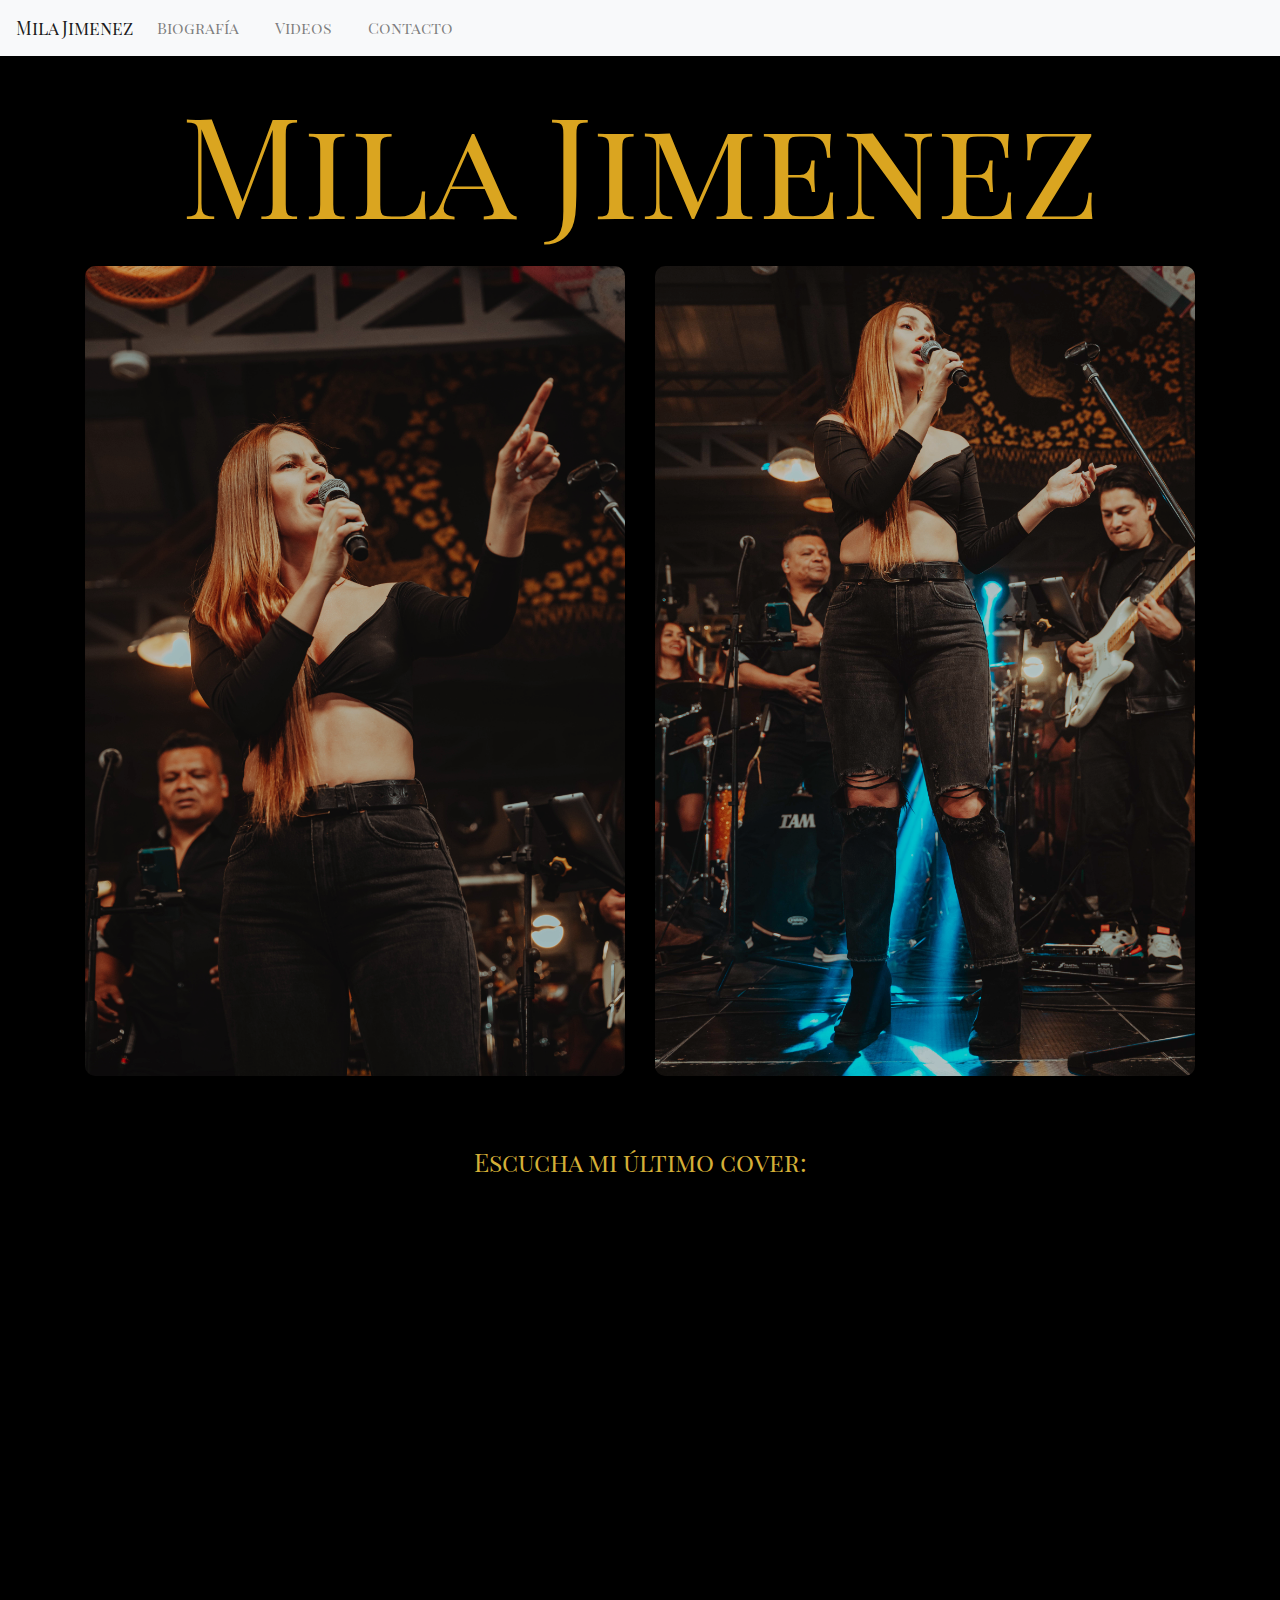
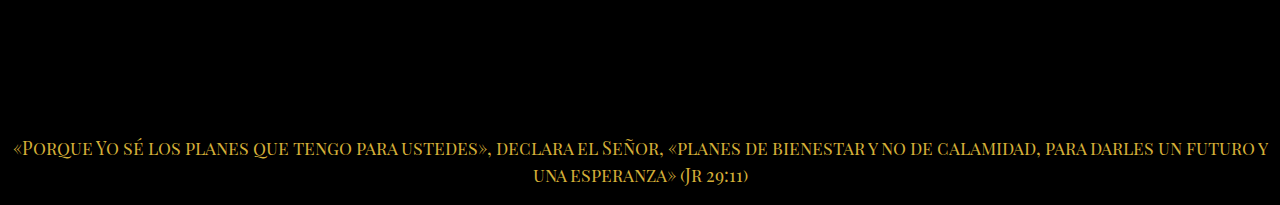
==== index.html @ 589e3d94 "added videos" ====
<!DOCTYPE html>
<html lang="en">
<head>
    <meta charset="UTF-8">
    <meta http-equiv="X-UA-Compatible" content="IE=edge">
    <link rel="stylesheet" href="https://cdn.jsdelivr.net/npm/bootstrap@4.4.1/dist/css/bootstrap.min.css" integrity="sha384-Vkoo8x4CGsO3+Hhxv8T/Q5PaXtkKtu6ug5TOeNV6gBiFeWPGFN9MuhOf23Q9Ifjh" crossorigin="anonymous">
    <script src="https://code.jquery.com/jquery-3.4.1.slim.min.js" integrity="sha384-J6qa4849blE2+poT4WnyKhv5vZF5SrPo0iEjwBvKU7imGFAV0wwj1yYfoRSJoZ+n" crossorigin="anonymous"></script>
    <script src="https://cdn.jsdelivr.net/npm/popper.js@1.16.0/dist/umd/popper.min.js" integrity="sha384-Q6E9RHvbIyZFJoft+2mJbHaEWldlvI9IOYy5n3zV9zzTtmI3UksdQRVvoxMfooAo" crossorigin="anonymous"></script>
    <script src="https://cdn.jsdelivr.net/npm/bootstrap@4.4.1/dist/js/bootstrap.min.js" integrity="sha384-wfSDF2E50Y2D1uUdj0O3uMBJnjuUD4Ih7YwaYd1iqfktj0Uod8GCExl3Og8ifwB6" crossorigin="anonymous"></script>
    <link rel="preconnect" href="https://fonts.googleapis.com">
    <link rel="preconnect" href="https://fonts.gstatic.com" crossorigin>
    <link rel="preconnect" href="https://fonts.googleapis.com">
    <link rel="preconnect" href="https://fonts.gstatic.com" crossorigin>
    <link href="https://fonts.googleapis.com/css2?family=Dancing+Script&display=swap" rel="stylesheet">
    <link href="https://fonts.googleapis.com/css2?family=Playfair+Display+SC&family=Poppins:ital,wght@1,200;1,400&display=swap" rel="stylesheet">
    <link rel="stylesheet" href="styles/portfolio.css">
    <link rel="stylesheet" href="https://cdnjs.cloudflare.com/ajax/libs/font-awesome/6.4.0/css/all.min.css" integrity="sha512-iecdLmaskl7CVkqkXNQ/ZH/XLlvWZOJyj7Yy7tcenmpD1ypASozpmT/E0iPtmFIB46ZmdtAc9eNBvH0H/ZpiBw==" crossorigin="anonymous" referrerpolicy="no-referrer" />
    <link rel="preconnect" href="https://fonts.googleapis.com">
    <link rel="preconnect" href="https://fonts.gstatic.com" crossorigin>
    <link href="https://fonts.googleapis.com/css2?family=Montserrat:wght@200&display=swap" rel="stylesheet">
    <link rel="stylesheet" href="styles/portfolio.css">
    <link rel="stylesheet" href="about.html">
    <link rel="stylesheet" href="videos.html">

    <meta name="viewport" content="width=device-width, initial-scale=1.0">

    <style>
        .navbar-nav {
            margin-left: auto;
        }
    </style>
</head>
<body class="main-body">

<nav class="navbar navbar-expand-lg navbar-light bg-light">
    <a class="navbar-brand" href="index.html" class="jimenez">Mila Jimenez</a>
    <div class="nav">
        <button class="navbar-toggler" type="button" data-toggle="collapse" data-target="#navbarNav" aria-controls="navbarNav" aria-expanded="false" aria-label="Toggle navigation">
            <span class="navbar-toggler-icon"></span>
        </button>
        <div class="collapse navbar-collapse" id="navbarNav">
            <ul class="navbar-nav">
                <li class="nav-item">
                    <a class="nav-link" href="about.html">Biografía</a>
                </li>
                <li class="nav-item">
                    <a class="nav-link" href="videos.html">Videos</a>
                </li>
                <li class="nav-item">
                    <a class="nav-link" href="contacto.html">Contacto</a>
                </li>
            </ul>
        </div>
    </div>
</nav>

<div class="name">Mila Jimenez</div>

<div class="container">
    <div class="row">
        <div class="col-6">
            <img src="styles/images/Grabación CB-79.jpg" alt="main" class="main">
        </div>
        <div class="col-6">
            <img src="styles/images/standing.jpg" alt="main" class="main">
        </div>
    </div>
    <p>Escucha mi último cover:</p>
    <div class="video1">
        <div class="row justify-content-center">
            <div class="col-12 text-center">
                <div class="video-frame">
                    <iframe width="800" height="400" src="https://www.youtube.com/embed/d3o5BWFSO6c" title="YouTube video player" frameborder="0" allow="accelerometer; autoplay; clipboard-write; encrypted-media; gyroscope; picture-in-picture; web-share" allowfullscreen></iframe>
                  </div>
                  
            </div>
        </div>
    </div>
</div>

<footer>
    <div class="social">
        <div class="row-icons text-center">
            <div class="col-4">
                <a href="https://www.instagram.com/soymilajimenez/?hl=es" target="_blank">
                    <i class="fa-brands fa-instagram"></i>
                </a>
            </div>
            <div class="col-4">
                <a href="https://www.youtube.com/@soymilajimenez1119" target="_blank">
                    <i class="fa-brands fa-youtube"></i>
                </a>
            </div>
            <div class="col-4">
                <a href="https://open.spotify.com/artist/21gK2a6wJoB1ZPYdPXU9Iv?si=TcHkowPjSYOl9qFk1vkapw" target="_blank">
                    <i class="fa-brands fa-spotify"></i>
                </a>
            </div>
        </div>
    </div>

    <p class="Dios">«Porque Yo sé los planes que tengo para ustedes», declara el Señor, «planes de bienestar y no de calamidad, para darles un futuro y una esperanza» (Jr 29:11)</p>

</footer>

</body>
</html>
---- styles/portfolio.css ----
.name {
    font-family: 'Playfair Display SC', serif;
    text-align: center;
    font-size: 140px;
    color: goldenrod; 
    text-shadow: 2px 2px 4px rgba(0, 0, 0, 0.5);
  

    
    
}

p {
    font-family: 'Playfair Display SC', serif;
    text-align: center;
    font-weight: 100;
    color: #D4AF37; 
    padding-bottom: 0,8%;
    padding-top: 6%;
    font-size: 25px;
}

.mila {
    border-radius: 10px;
    opacity: 10; /* Adjust the opacity value to your liking */
    background-color: rgba(255, 255, 255, 0.2); /* Adjust the color and opacity values to your liking */
    mix-blend-mode: multiply; /* Adjust the blend mode to your liking */
  
  
    
    
}



.name-container {
    position: relative;
  }
  
  .navbar-brand {
    font-family: 'Playfair Display SC', serif;
    font-size: large;
   
}

.mila-video {

    border-radius: 10px;
    opacity: 10; /* Adjust the opacity value to your liking */
    background-color: rgba(255, 255, 255, 0.2); /* Adjust the color and opacity values to your liking */
    mix-blend-mode: multiply; /* Adjust the blend mode to your liking */
    max-width: 100%;
    height: auto;

}

.logo img {
    width: 100%;
    height: auto;
}

.row-icons {
    display: flex;
    justify-content: right;
    font-size: 40px; /* Increase the font size */
    color: #D4AF37;

 
    
    
  }
  

 
.main-images{
    justify-content: center;
    justify-self: start;
    opacity: 10; /* Adjust the opacity value to your liking */
    background-color: rgba(255, 255, 255, 0.2); /* Adjust the color and opacity values to your liking */
    mix-blend-mode: multiply; /* Adjust the blend mode to your liking */
    border-radius: 0,5%;
  
}

.container {
    justify-content: center;
    border-radius: 20px;
}





.main {
    max-width: 100%;
    height: auto;
    box-shadow: 0px 0px 10px rgba(0, 0, 0, 0.2);
    border-radius: 10px;
    opacity: 0.8;
}



.navbar-nav .nav-link {
    margin-right: 20px; /* Adjust the margin value to increase or decrease the spacing */
}


.nav {
    font-family: 'Playfair Display SC', serif;
    justify-content: right; 

}




.social i{
    justify-content: center;
    color: #D4AF37;

}

.video1 {
    padding-bottom: 5%;
}





.milita-bio {
    font-family: 'Poppins', sans-serif;
    font-size: 20px;
    margin-left: 9%;
    padding-top: 9%;
    justify-content: left; 
    color: white;
   

}

.bio-mila {

    font-family: 'Playfair Display SC', serif;
    text-align: center;
    font-size: 130px;
    color: goldenrod;
    text-shadow: 2px 2px 4px rgba(0, 0, 0, 0.5);
  

    
    

}


.mila-image {
    max-width: 397%;
    height: auto;
    max-height: 800px; /* Adjust the value as needed */
    padding-top: 10%;
}

.back-home {

    font-family: 'Playfair Display SC', serif;
    font-size: 16px;
    text-decoration: none;
    
   

}

.sonrie {
    padding-top: 40%;
  
        max-width: 100%;
        height: auto;
        opacity: 0.8;
      }
      
      .sonrie:hover {
        opacity: 1;
      }
      



.contacto-home {


    font-family: 'Playfair Display SC', serif;
    font-size: 16px;
    text-decoration: none;
    padding-bottom: 60%;
   
}

.contra {

    font-family: 'Playfair Display SC', serif;
    text-align: center;
    color: #5F264A;
    }




    body {
        background-color: black; 
      }
      
      .about-body {
        background-image: url(/Users/nataliaviloriabarros/Desktop/MilaPage/styles/images/smiling.jpg);
        background-size: cover;
        background-position: center;
        background-repeat: no-repeat;
      }
      

     

      .main-body {

        background-image: url(/Users/nataliaviloriabarros/Desktop/MilaPage/styles/images/smiling.jpg);
        background-size: cover;
        background-position: center;
        background-repeat: no-repeat;

      }





.contrataciones {

    font-family: 'Poppins', sans-serif;
    font-size: 20px;
    margin-left: 9%;
    padding-top: 9%;
    justify-content: center; 
    color: goldenrod; 
    text-decoration: none;
  

}



  

  .Dios {

    font-family: 'Playfair Display SC', serif;
    text-align: center;
    font-weight: 100;
    color: #D4AF37; 
    padding-bottom: 0,8%;
    padding-top: 6%;
    font-size: 18px;
}
---- styles/portfolio.css ----
.name {
    font-family: 'Playfair Display SC', serif;
    text-align: center;
    font-size: 140px;
    color: goldenrod; 
    text-shadow: 2px 2px 4px rgba(0, 0, 0, 0.5);
  

    
    
}

p {
    font-family: 'Playfair Display SC', serif;
    text-align: center;
    font-weight: 100;
    color: #D4AF37; 
    padding-bottom: 0,8%;
    padding-top: 6%;
    font-size: 25px;
}

.mila {
    border-radius: 10px;
    opacity: 10; /* Adjust the opacity value to your liking */
    background-color: rgba(255, 255, 255, 0.2); /* Adjust the color and opacity values to your liking */
    mix-blend-mode: multiply; /* Adjust the blend mode to your liking */
  
  
    
    
}



.name-container {
    position: relative;
  }
  
  .navbar-brand {
    font-family: 'Playfair Display SC', serif;
    font-size: large;
   
}

.mila-video {

    border-radius: 10px;
    opacity: 10; /* Adjust the opacity value to your liking */
    background-color: rgba(255, 255, 255, 0.2); /* Adjust the color and opacity values to your liking */
    mix-blend-mode: multiply; /* Adjust the blend mode to your liking */
    max-width: 100%;
    height: auto;

}

.logo img {
    width: 100%;
    height: auto;
}

.row-icons {
    display: flex;
    justify-content: right;
    font-size: 40px; /* Increase the font size */
    color: #D4AF37;

 
    
    
  }
  

 
.main-images{
    justify-content: center;
    justify-self: start;
    opacity: 10; /* Adjust the opacity value to your liking */
    background-color: rgba(255, 255, 255, 0.2); /* Adjust the color and opacity values to your liking */
    mix-blend-mode: multiply; /* Adjust the blend mode to your liking */
    border-radius: 0,5%;
  
}

.container {
    justify-content: center;
    border-radius: 20px;
}





.main {
    max-width: 100%;
    height: auto;
    box-shadow: 0px 0px 10px rgba(0, 0, 0, 0.2);
    border-radius: 10px;
    opacity: 0.8;
}



.navbar-nav .nav-link {
    margin-right: 20px; /* Adjust the margin value to increase or decrease the spacing */
}


.nav {
    font-family: 'Playfair Display SC', serif;
    justify-content: right; 

}




.social i{
    justify-content: center;
    color: #D4AF37;

}

.video1 {
    padding-bottom: 5%;
}





.milita-bio {
    font-family: 'Poppins', sans-serif;
    font-size: 20px;
    margin-left: 9%;
    padding-top: 9%;
    justify-content: left; 
    color: white;
   

}

.bio-mila {

    font-family: 'Playfair Display SC', serif;
    text-align: center;
    font-size: 130px;
    color: goldenrod;
    text-shadow: 2px 2px 4px rgba(0, 0, 0, 0.5);
  

    
    

}


.mila-image {
    max-width: 397%;
    height: auto;
    max-height: 800px; /* Adjust the value as needed */
    padding-top: 10%;
}

.back-home {

    font-family: 'Playfair Display SC', serif;
    font-size: 16px;
    text-decoration: none;
    
   

}

.sonrie {
    padding-top: 40%;
  
        max-width: 100%;
        height: auto;
        opacity: 0.8;
      }
      
      .sonrie:hover {
        opacity: 1;
      }
      



.contacto-home {


    font-family: 'Playfair Display SC', serif;
    font-size: 16px;
    text-decoration: none;
    padding-bottom: 60%;
   
}

.contra {

    font-family: 'Playfair Display SC', serif;
    text-align: center;
    color: #5F264A;
    }




    body {
        background-color: black; 
      }
      
      .about-body {
        background-image: url(/Users/nataliaviloriabarros/Desktop/MilaPage/styles/images/smiling.jpg);
        background-size: cover;
        background-position: center;
        background-repeat: no-repeat;
      }
      

     

      .main-body {

        background-image: url(/Users/nataliaviloriabarros/Desktop/MilaPage/styles/images/smiling.jpg);
        background-size: cover;
        background-position: center;
        background-repeat: no-repeat;

      }





.contrataciones {

    font-family: 'Poppins', sans-serif;
    font-size: 20px;
    margin-left: 9%;
    padding-top: 9%;
    justify-content: center; 
    color: goldenrod; 
    text-decoration: none;
  

}



  

  .Dios {

    font-family: 'Playfair Display SC', serif;
    text-align: center;
    font-weight: 100;
    color: #D4AF37; 
    padding-bottom: 0,8%;
    padding-top: 6%;
    font-size: 18px;
}
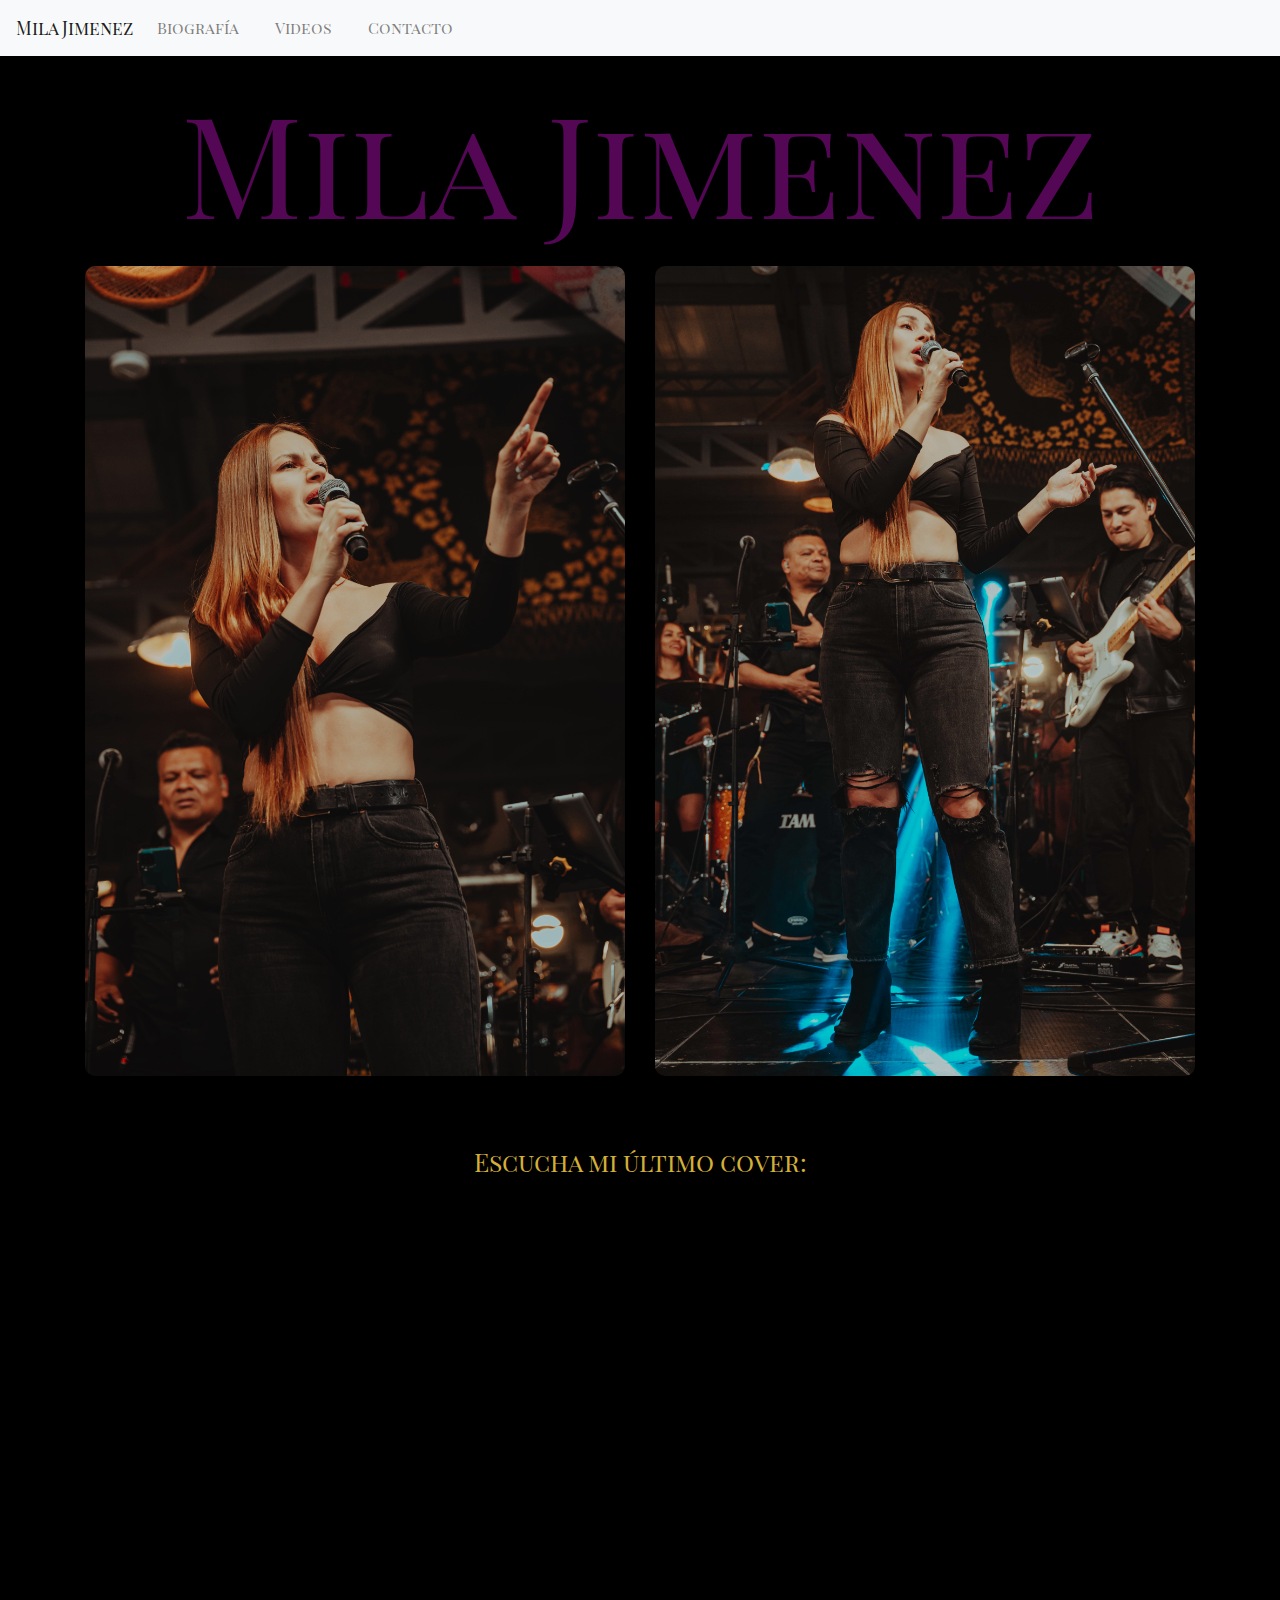
==== commit 5e2885d4: "final touches" ====
--- a/index.html
+++ b/index.html
@@ -99,7 +99,6 @@
         </div>
     </div>
 
-    <p class="Dios">«Porque Yo sé los planes que tengo para ustedes», declara el Señor, «planes de bienestar y no de calamidad, para darles un futuro y una esperanza» (Jr 29:11)</p>
 
 </footer>
 
--- a/styles/portfolio.css
+++ b/styles/portfolio.css
@@ -4,7 +4,7 @@
     font-family: 'Playfair Display SC', serif;
     text-align: center;
     font-size: 140px;
-    color: goldenrod; 
+    color: rgb(84, 7, 84); 
     text-shadow: 2px 2px 4px rgba(0, 0, 0, 0.5);
   
 
@@ -258,7 +258,7 @@
     font-family: 'Playfair Display SC', serif;
     text-align: center;
     font-weight: 100;
-    color: #D4AF37; 
+    color: rgb(84, 7, 84); 
     padding-bottom: 0,8%;
     padding-top: 6%;
     font-size: 18px;
--- a/styles/portfolio.css
+++ b/styles/portfolio.css
@@ -4,7 +4,7 @@
     font-family: 'Playfair Display SC', serif;
     text-align: center;
     font-size: 140px;
-    color: goldenrod; 
+    color: rgb(84, 7, 84); 
     text-shadow: 2px 2px 4px rgba(0, 0, 0, 0.5);
   
 
@@ -258,7 +258,7 @@
     font-family: 'Playfair Display SC', serif;
     text-align: center;
     font-weight: 100;
-    color: #D4AF37; 
+    color: rgb(84, 7, 84); 
     padding-bottom: 0,8%;
     padding-top: 6%;
     font-size: 18px;
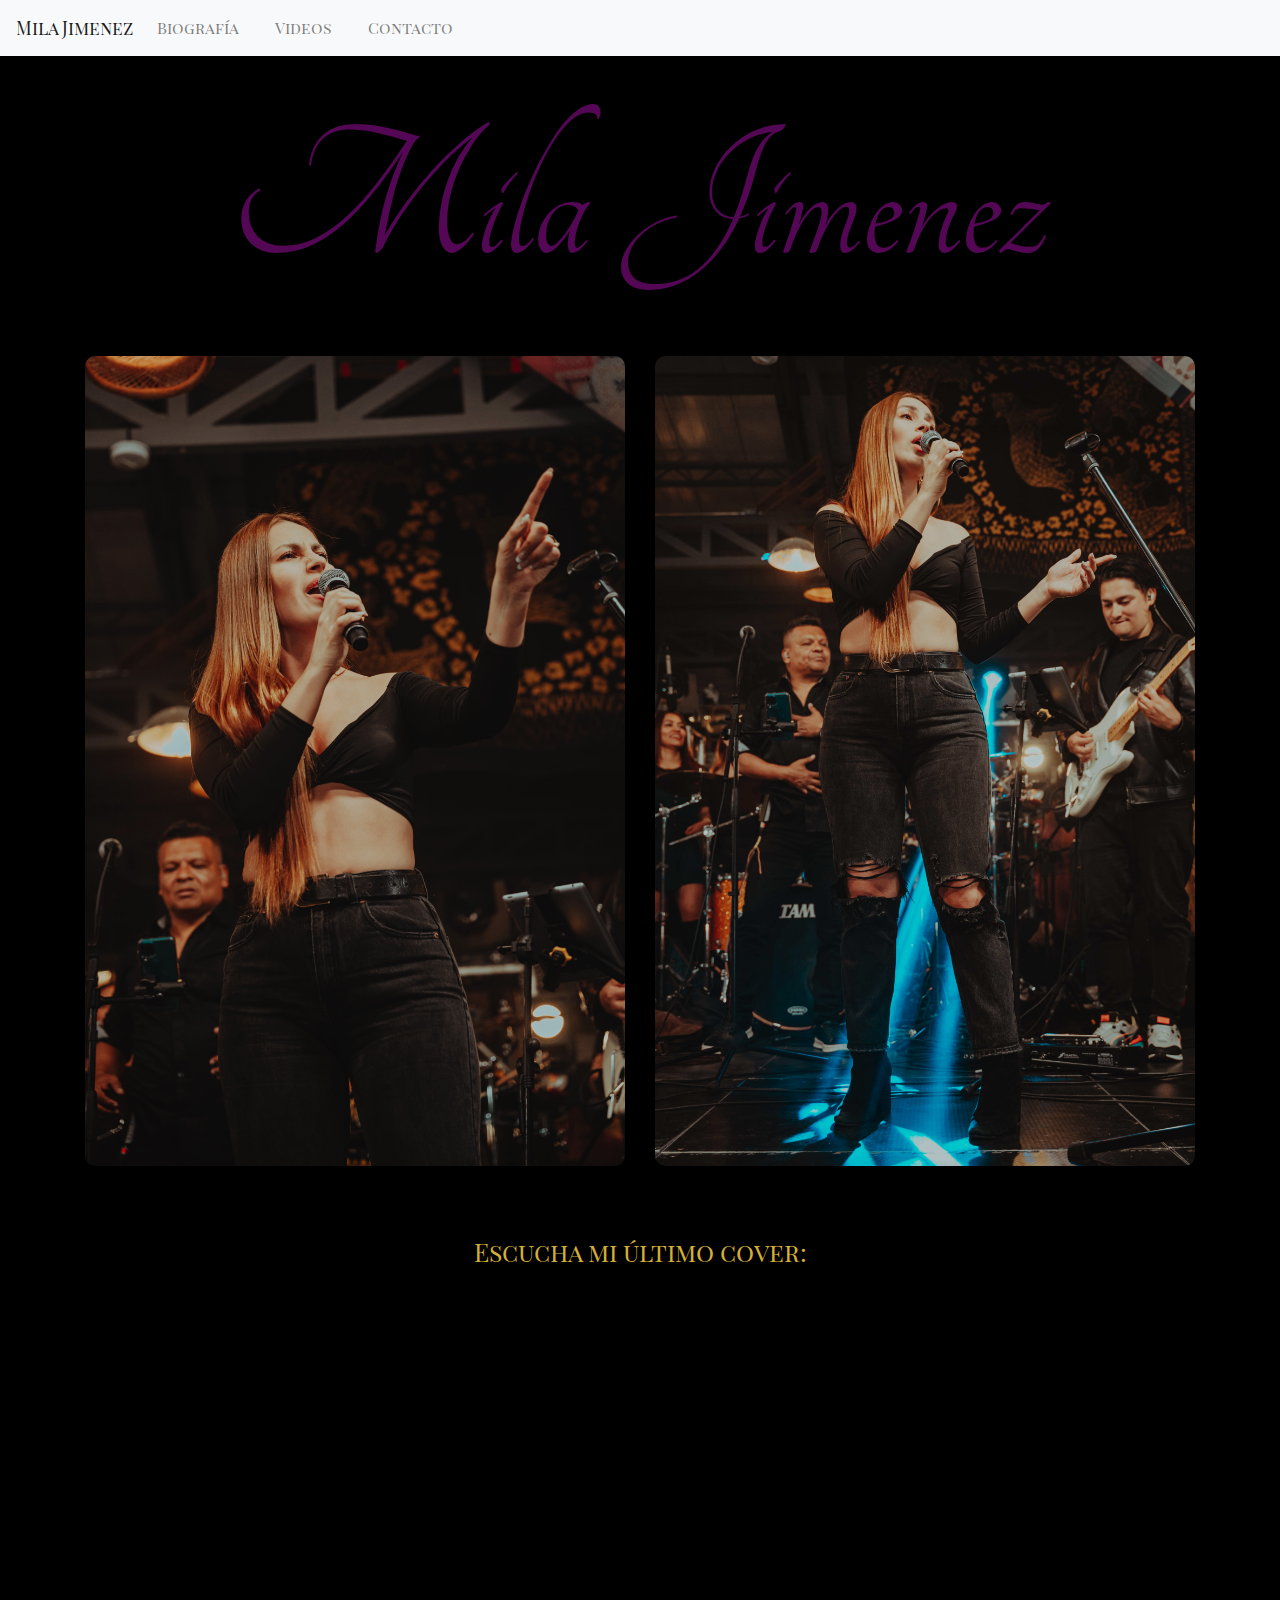
==== commit bf942278: "s" ====
--- a/index.html
+++ b/index.html
@@ -13,9 +13,24 @@
     <link rel="preconnect" href="https://fonts.gstatic.com" crossorigin>
     <link href="https://fonts.googleapis.com/css2?family=Dancing+Script&display=swap" rel="stylesheet">
     <link href="https://fonts.googleapis.com/css2?family=Playfair+Display+SC&family=Poppins:ital,wght@1,200;1,400&display=swap" rel="stylesheet">
+    <link rel="preconnect" href="https://fonts.googleapis.com">
+<link rel="preconnect" href="https://fonts.gstatic.com" crossorigin>
+<link href="https://fonts.googleapis.com/css2?family=Tangerine&display=swap" rel="stylesheet">
+    <link rel="preconnect" href="https://fonts.googleapis.com">
+    <link rel="preconnect" href="https://fonts.googleapis.com">
+<link rel="preconnect" href="https://fonts.gstatic.com" crossorigin>
+<link href="https://fonts.googleapis.com/css2?family=Great+Vibes&display=swap" rel="stylesheet">
+<link rel="preconnect" href="https://fonts.gstatic.com" crossorigin>
+<link href="https://fonts.googleapis.com/css2?family=Montserrat:wght@200&display=swap" rel="stylesheet">
+    <link rel="preconnect" href="https://fonts.googleapis.com">
+<link rel="preconnect" href="https://fonts.gstatic.com" crossorigin>
+<link href="https://fonts.googleapis.com/css2?family=Montserrat:wght@200&display=swap" rel="stylesheet">
     <link rel="stylesheet" href="styles/portfolio.css">
     <link rel="stylesheet" href="https://cdnjs.cloudflare.com/ajax/libs/font-awesome/6.4.0/css/all.min.css" integrity="sha512-iecdLmaskl7CVkqkXNQ/ZH/XLlvWZOJyj7Yy7tcenmpD1ypASozpmT/E0iPtmFIB46ZmdtAc9eNBvH0H/ZpiBw==" crossorigin="anonymous" referrerpolicy="no-referrer" />
     <link rel="preconnect" href="https://fonts.googleapis.com">
+    <link rel="preconnect" href="https://fonts.googleapis.com">
+<link rel="preconnect" href="https://fonts.gstatic.com" crossorigin>
+<link href="https://fonts.googleapis.com/css2?family=Great+Vibes&display=swap" rel="stylesheet">
     <link rel="preconnect" href="https://fonts.gstatic.com" crossorigin>
     <link href="https://fonts.googleapis.com/css2?family=Montserrat:wght@200&display=swap" rel="stylesheet">
     <link rel="stylesheet" href="styles/portfolio.css">
--- a/styles/portfolio.css
+++ b/styles/portfolio.css
@@ -1,9 +1,9 @@
 
 
 .name {
-    font-family: 'Playfair Display SC', serif;
-    text-align: center;
-    font-size: 140px;
+    font-family: 'Tangerine', cursive;
+    text-align: center;
+    font-size: 200px;
     color: rgb(84, 7, 84); 
     text-shadow: 2px 2px 4px rgba(0, 0, 0, 0.5);
   
--- a/styles/portfolio.css
+++ b/styles/portfolio.css
@@ -1,9 +1,9 @@
 
 
 .name {
-    font-family: 'Playfair Display SC', serif;
-    text-align: center;
-    font-size: 140px;
+    font-family: 'Tangerine', cursive;
+    text-align: center;
+    font-size: 200px;
     color: rgb(84, 7, 84); 
     text-shadow: 2px 2px 4px rgba(0, 0, 0, 0.5);
   
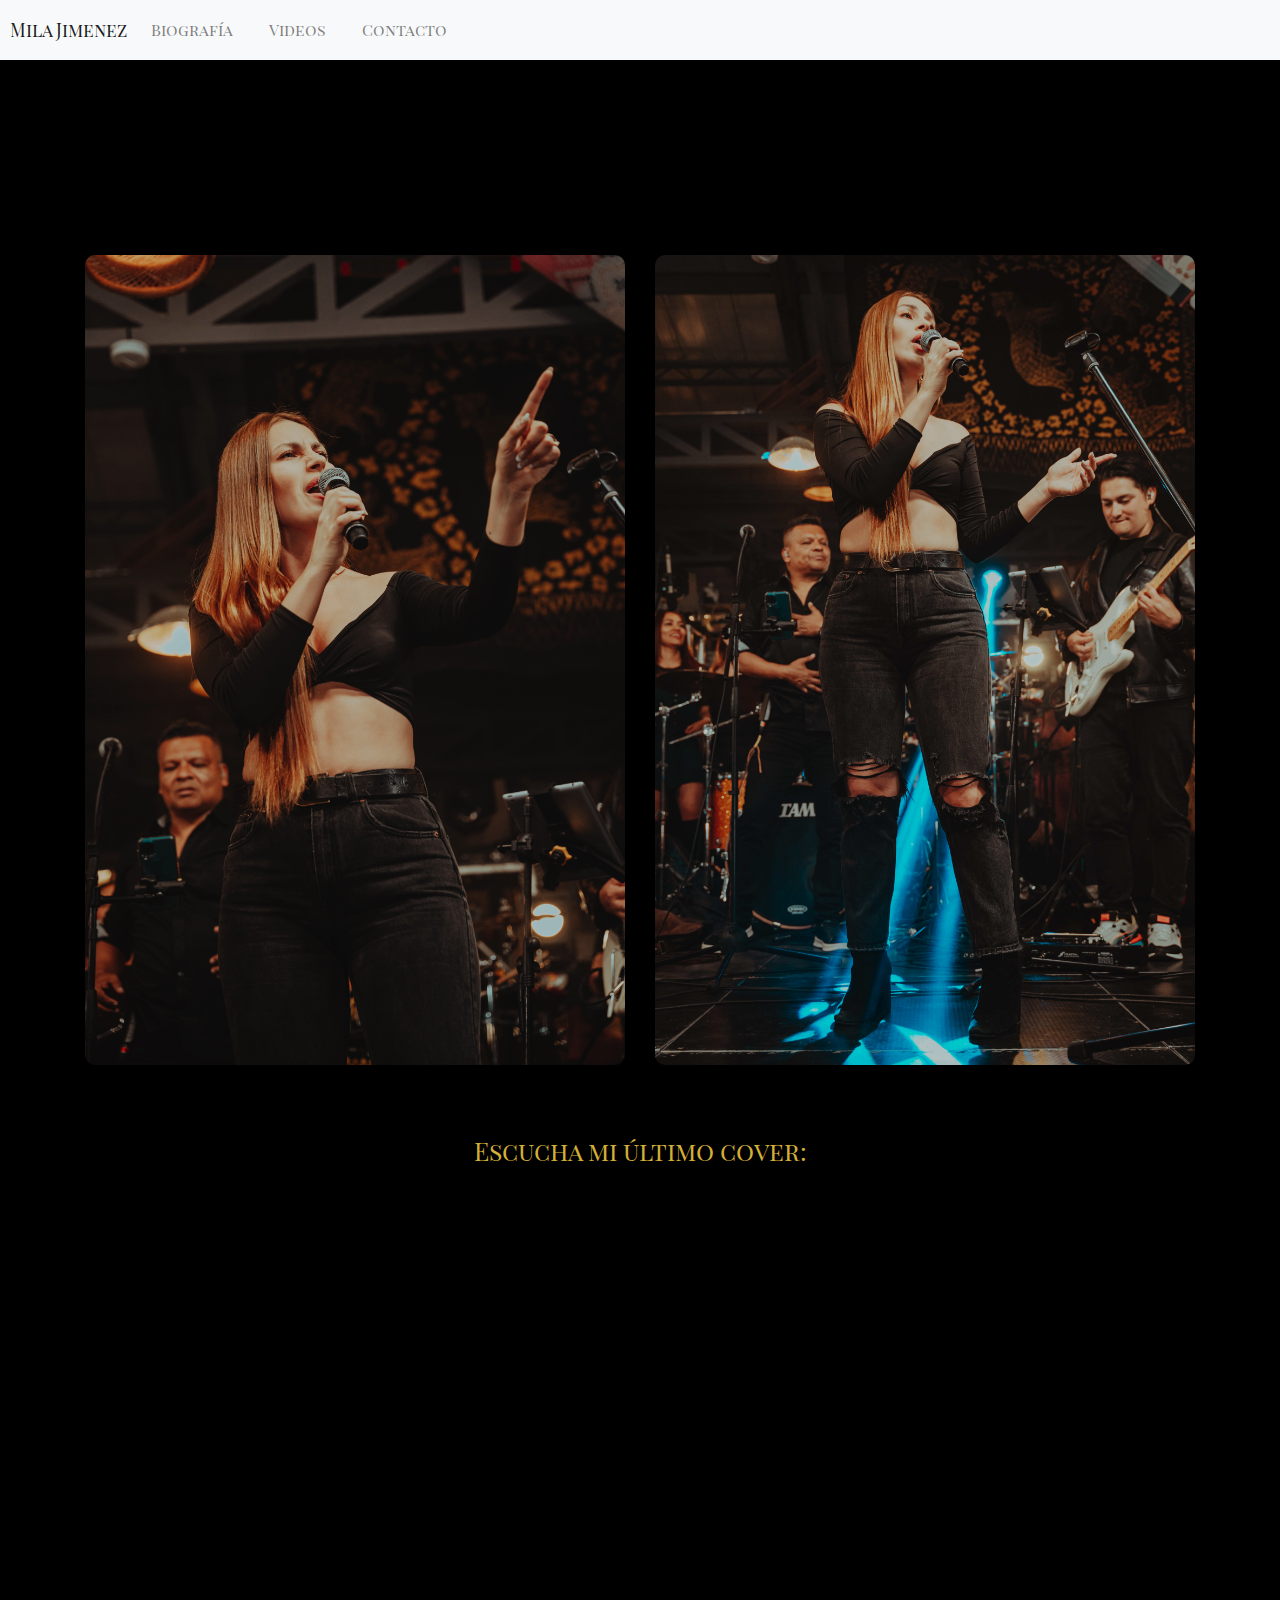
==== commit f53ff8d9: "responsive added to all pages" ====
--- a/index.html
+++ b/index.html
@@ -3,119 +3,100 @@
 <head>
     <meta charset="UTF-8">
     <meta http-equiv="X-UA-Compatible" content="IE=edge">
+    <meta name="viewport" content="width=device-width, initial-scale=1.0">
     <link rel="stylesheet" href="https://cdn.jsdelivr.net/npm/bootstrap@4.4.1/dist/css/bootstrap.min.css" integrity="sha384-Vkoo8x4CGsO3+Hhxv8T/Q5PaXtkKtu6ug5TOeNV6gBiFeWPGFN9MuhOf23Q9Ifjh" crossorigin="anonymous">
-    <script src="https://code.jquery.com/jquery-3.4.1.slim.min.js" integrity="sha384-J6qa4849blE2+poT4WnyKhv5vZF5SrPo0iEjwBvKU7imGFAV0wwj1yYfoRSJoZ+n" crossorigin="anonymous"></script>
-    <script src="https://cdn.jsdelivr.net/npm/popper.js@1.16.0/dist/umd/popper.min.js" integrity="sha384-Q6E9RHvbIyZFJoft+2mJbHaEWldlvI9IOYy5n3zV9zzTtmI3UksdQRVvoxMfooAo" crossorigin="anonymous"></script>
-    <script src="https://cdn.jsdelivr.net/npm/bootstrap@4.4.1/dist/js/bootstrap.min.js" integrity="sha384-wfSDF2E50Y2D1uUdj0O3uMBJnjuUD4Ih7YwaYd1iqfktj0Uod8GCExl3Og8ifwB6" crossorigin="anonymous"></script>
+    <link href="https://fonts.googleapis.com/css2?family=Dancing+Script&display=swap" rel="stylesheet">
+    <link href="https://fonts.googleapis.com/css2?family=Playfair+Display+SC&family=Poppins:ital,wght@1,200;1,400&display=swap" rel="stylesheet">
+    <link href="https://fonts.googleapis.com/css2?family=Montserrat:wght@200&display=swap" rel="stylesheet">
     <link rel="preconnect" href="https://fonts.googleapis.com">
     <link rel="preconnect" href="https://fonts.gstatic.com" crossorigin>
-    <link rel="preconnect" href="https://fonts.googleapis.com">
-    <link rel="preconnect" href="https://fonts.gstatic.com" crossorigin>
-    <link href="https://fonts.googleapis.com/css2?family=Dancing+Script&display=swap" rel="stylesheet">
-    <link href="https://fonts.googleapis.com/css2?family=Playfair+Display+SC&family=Poppins:ital,wght@1,200;1,400&display=swap" rel="stylesheet">
-    <link rel="preconnect" href="https://fonts.googleapis.com">
-<link rel="preconnect" href="https://fonts.gstatic.com" crossorigin>
-<link href="https://fonts.googleapis.com/css2?family=Tangerine&display=swap" rel="stylesheet">
-    <link rel="preconnect" href="https://fonts.googleapis.com">
-    <link rel="preconnect" href="https://fonts.googleapis.com">
-<link rel="preconnect" href="https://fonts.gstatic.com" crossorigin>
-<link href="https://fonts.googleapis.com/css2?family=Great+Vibes&display=swap" rel="stylesheet">
-<link rel="preconnect" href="https://fonts.gstatic.com" crossorigin>
-<link href="https://fonts.googleapis.com/css2?family=Montserrat:wght@200&display=swap" rel="stylesheet">
-    <link rel="preconnect" href="https://fonts.googleapis.com">
-<link rel="preconnect" href="https://fonts.gstatic.com" crossorigin>
-<link href="https://fonts.googleapis.com/css2?family=Montserrat:wght@200&display=swap" rel="stylesheet">
+    <link href="https://fonts.googleapis.com/css2?family=Tangerine&display=swap" rel="stylesheet">
     <link rel="stylesheet" href="styles/portfolio.css">
     <link rel="stylesheet" href="https://cdnjs.cloudflare.com/ajax/libs/font-awesome/6.4.0/css/all.min.css" integrity="sha512-iecdLmaskl7CVkqkXNQ/ZH/XLlvWZOJyj7Yy7tcenmpD1ypASozpmT/E0iPtmFIB46ZmdtAc9eNBvH0H/ZpiBw==" crossorigin="anonymous" referrerpolicy="no-referrer" />
-    <link rel="preconnect" href="https://fonts.googleapis.com">
-    <link rel="preconnect" href="https://fonts.googleapis.com">
-<link rel="preconnect" href="https://fonts.gstatic.com" crossorigin>
-<link href="https://fonts.googleapis.com/css2?family=Great+Vibes&display=swap" rel="stylesheet">
-    <link rel="preconnect" href="https://fonts.gstatic.com" crossorigin>
-    <link href="https://fonts.googleapis.com/css2?family=Montserrat:wght@200&display=swap" rel="stylesheet">
-    <link rel="stylesheet" href="styles/portfolio.css">
-    <link rel="stylesheet" href="about.html">
-    <link rel="stylesheet" href="videos.html">
+    <style>
 
-    <meta name="viewport" content="width=device-width, initial-scale=1.0">
+    
+        .navbar {
+            padding: 10px;
+        }
 
-    <style>
-        .navbar-nav {
-            margin-left: auto;
-        }
+
+   
     </style>
+    <title>Mila Jimenez</title>
 </head>
+
 <body class="main-body">
-
-<nav class="navbar navbar-expand-lg navbar-light bg-light">
-    <a class="navbar-brand" href="index.html" class="jimenez">Mila Jimenez</a>
-    <div class="nav">
-        <button class="navbar-toggler" type="button" data-toggle="collapse" data-target="#navbarNav" aria-controls="navbarNav" aria-expanded="false" aria-label="Toggle navigation">
-            <span class="navbar-toggler-icon"></span>
-        </button>
-        <div class="collapse navbar-collapse" id="navbarNav">
-            <ul class="navbar-nav">
-                <li class="nav-item">
-                    <a class="nav-link" href="about.html">Biografía</a>
-                </li>
-                <li class="nav-item">
-                    <a class="nav-link" href="videos.html">Videos</a>
-                </li>
-                <li class="nav-item">
-                    <a class="nav-link" href="contacto.html">Contacto</a>
-                </li>
-            </ul>
-        </div>
-    </div>
-</nav>
-
-<div class="name">Mila Jimenez</div>
-
-<div class="container">
-    <div class="row">
-        <div class="col-6">
-            <img src="styles/images/Grabación CB-79.jpg" alt="main" class="main">
-        </div>
-        <div class="col-6">
-            <img src="styles/images/standing.jpg" alt="main" class="main">
-        </div>
-    </div>
-    <p>Escucha mi último cover:</p>
-    <div class="video1">
-        <div class="row justify-content-center">
-            <div class="col-12 text-center">
-                <div class="video-frame">
-                    <iframe width="800" height="400" src="https://www.youtube.com/embed/d3o5BWFSO6c" title="YouTube video player" frameborder="0" allow="accelerometer; autoplay; clipboard-write; encrypted-media; gyroscope; picture-in-picture; web-share" allowfullscreen></iframe>
-                  </div>
-                  
+    <nav class="navbar navbar-expand-lg navbar-light bg-light">
+        <a class="navbar-brand" href="index.html" class="jimenez">Mila Jimenez</a>
+        <div class="nav">
+            <button class="navbar-toggler" type="button" data-toggle="collapse" data-target="#navbarNav" aria-controls="navbarNav" aria-expanded="false" aria-label="Toggle navigation">
+                <span class="navbar-toggler-icon"></span>
+            </button>
+            <div class="collapse navbar-collapse" id="navbarNav">
+                <ul class="navbar-nav ml-auto">
+                    <li class="nav-item">
+                        <a class="nav-link" href="about.html">Biografía</a>
+                    </li>
+                    <li class="nav-item">
+                        <a class="nav-link" href="videos.html">Videos</a>
+                    </li>
+                    <li class="nav-item">
+                        <a class="nav-link" href="contacto.html">Contacto</a>
+                    </li>
+                </ul>
             </div>
         </div>
-    </div>
-</div>
+    </nav>
+    
 
-<footer>
-    <div class="social">
-        <div class="row-icons text-center">
-            <div class="col-4">
-                <a href="https://www.instagram.com/soymilajimenez/?hl=es" target="_blank">
-                    <i class="fa-brands fa-instagram"></i>
-                </a>
+    <div class="name">Mila Jimenez</div>
+
+    <div class="container">
+        <div class="row">
+            <div class="col-md-6">
+                <img src="styles/images/Grabación CB-79.jpg" alt="main" class="main img-fluid">
             </div>
-            <div class="col-4">
-                <a href="https://www.youtube.com/@soymilajimenez1119" target="_blank">
-                    <i class="fa-brands fa-youtube"></i>
-                </a>
+            <div class="col-md-6">
+                <img src="styles/images/standing.jpg" alt="main" class="main img-fluid">
             </div>
-            <div class="col-4">
-                <a href="https://open.spotify.com/artist/21gK2a6wJoB1ZPYdPXU9Iv?si=TcHkowPjSYOl9qFk1vkapw" target="_blank">
-                    <i class="fa-brands fa-spotify"></i>
-                </a>
+        </div>
+        <p>Escucha mi último cover:</p>
+        <div class="video1">
+            <div class="row justify-content-center">
+                <div class="col-12 text-center">
+                    <div class="video-frame">
+                        <iframe width="100%" height="400" src="https://www.youtube.com/embed/d3o5BWFSO6c" title="YouTube video player" frameborder="0" allow="accelerometer; autoplay; clipboard-write; encrypted-media; gyroscope; picture-in-picture; web-share" allowfullscreen></iframe>
+                    </div>
+                </div>
             </div>
         </div>
     </div>
 
+    <footer>
+        <div class="social">
+            <div class="row-icons text-center">
+                <div class="col-4">
+                    <a href="https://www.instagram.com/soymilajimenez/?hl=es" target="_blank">
+                        <i class="fa-brands fa-instagram"></i>
+                    </a>
+                </div>
+                <div class="col-4">
+                    <a href="https://www.youtube.com/@soymilajimenez1119" target="_blank">
+                        <i class="fa-brands fa-youtube"></i>
+                    </a>
+                </div>
+                <div class="col-4">
+                    <a href="https://open.spotify.com/artist/21gK2a6wJoB1ZPYdPXU9Iv?si=TcHkowPjSYOl9qFk1vkapw" target="_blank">
+                        <i class="fa-brands fa-spotify"></i>
+                    </a>
+                </div>
+            </div>
+        </div>
+    </footer>
 
-</footer>
-
+    <script src="https://code.jquery.com/jquery-3.4.1.slim.min.js" integrity="sha384-J6qa4849blE2+poT4WnyKhv5vZF5SrPo0iEjwBvKU7imGFAV0wwj1yYfoRSJoZ+n" crossorigin="anonymous"></script>
+    <script src="https://cdn.jsdelivr.net/npm/popper.js@1.16.0/dist/umd/popper.min.js" integrity="sha384-Q6E9RHvbIyZFJoft+2mJbHaEWldlvI9IOYy5n3zV9zzTtmI3UksdQRVvoxMfooAo" crossorigin="anonymous"></script>
+    <script src="https://cdn.jsdelivr.net/npm/bootstrap@4.4.1/dist/js/bootstrap.min.js" integrity="sha384-wfSDF2E50Y2D1uUdj0O3uMBJnjuUD4Ih7YwaYd1iqfktj0Uod8GCExl3Og8ifwB6" crossorigin="anonymous"></script>
 </body>
 </html>
--- a/styles/portfolio.css
+++ b/styles/portfolio.css
@@ -1,10 +1,10 @@
 
 
 .name {
-    font-family: 'Tangerine', cursive;
-    text-align: center;
-    font-size: 200px;
-    color: rgb(84, 7, 84); 
+    font-family: 'Playfair Display', serif;
+    text-align: center;
+    font-size: 130px;
+    color: black; 
     text-shadow: 2px 2px 4px rgba(0, 0, 0, 0.5);
   
 
@@ -142,19 +142,8 @@
 
 }
 
-.bio-mila {
-
-    font-family: 'Playfair Display SC', serif;
-    text-align: center;
-    font-size: 130px;
-    color: goldenrod;
-    text-shadow: 2px 2px 4px rgba(0, 0, 0, 0.5);
-  
-
-    
-    
-
-}
+
+    
 
 
 .mila-image {
@@ -264,4 +253,8 @@
     font-size: 18px;
 }
 
-  +  .jimenez {
+    font-family: 'Playfair Display SC', serif;
+    font-size: 16px;
+    text-decoration: none;
+  }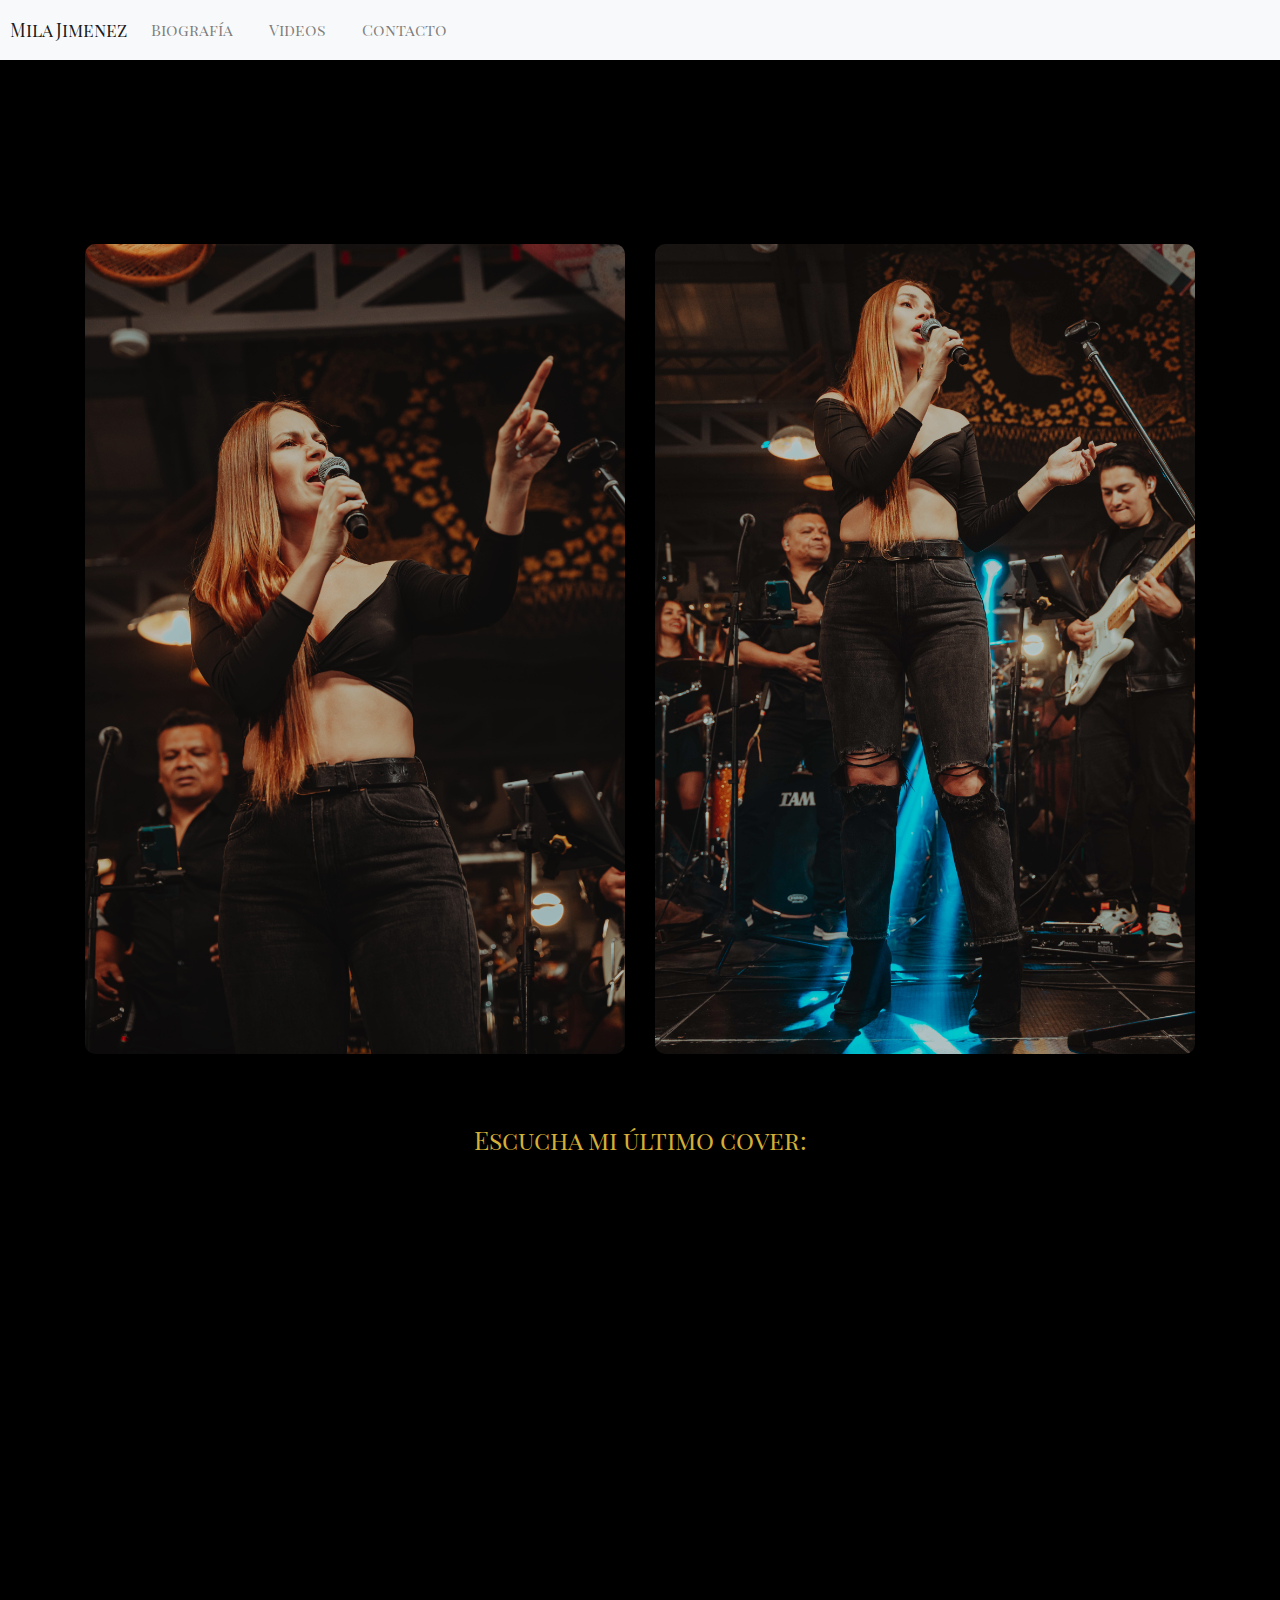
==== commit d4317885: "changes" ====
--- a/index.html
+++ b/index.html
@@ -14,14 +14,19 @@
     <link rel="stylesheet" href="styles/portfolio.css">
     <link rel="stylesheet" href="https://cdnjs.cloudflare.com/ajax/libs/font-awesome/6.4.0/css/all.min.css" integrity="sha512-iecdLmaskl7CVkqkXNQ/ZH/XLlvWZOJyj7Yy7tcenmpD1ypASozpmT/E0iPtmFIB46ZmdtAc9eNBvH0H/ZpiBw==" crossorigin="anonymous" referrerpolicy="no-referrer" />
     <style>
-
-    
         .navbar {
             padding: 10px;
         }
-
-
-   
+        .name {
+            font-size: 6rem;
+            text-align: center;
+            padding: 20px;
+        }
+        @media (max-width: 576px) {
+            .name {
+                font-size: 6rem;
+            }
+        }
     </style>
     <title>Mila Jimenez</title>
 </head>
@@ -48,7 +53,6 @@
             </div>
         </div>
     </nav>
-    
 
     <div class="name">Mila Jimenez</div>
 
--- a/styles/portfolio.css
+++ b/styles/portfolio.css
@@ -1,14 +1,15 @@
 
 
 .name {
-    font-family: 'Playfair Display', serif;
-    text-align: center;
-    font-size: 130px;
+    font-family: 'Playfair Display SC', serif;
+    font-size: large;
+    text-align: center;
+    font-size: 180px;
     color: black; 
     text-shadow: 2px 2px 4px rgba(0, 0, 0, 0.5);
   
 
-    
+     
     
 }
 
@@ -253,8 +254,4 @@
     font-size: 18px;
 }
 
-  .jimenez {
-    font-family: 'Playfair Display SC', serif;
-    font-size: 16px;
-    text-decoration: none;
-  }+ 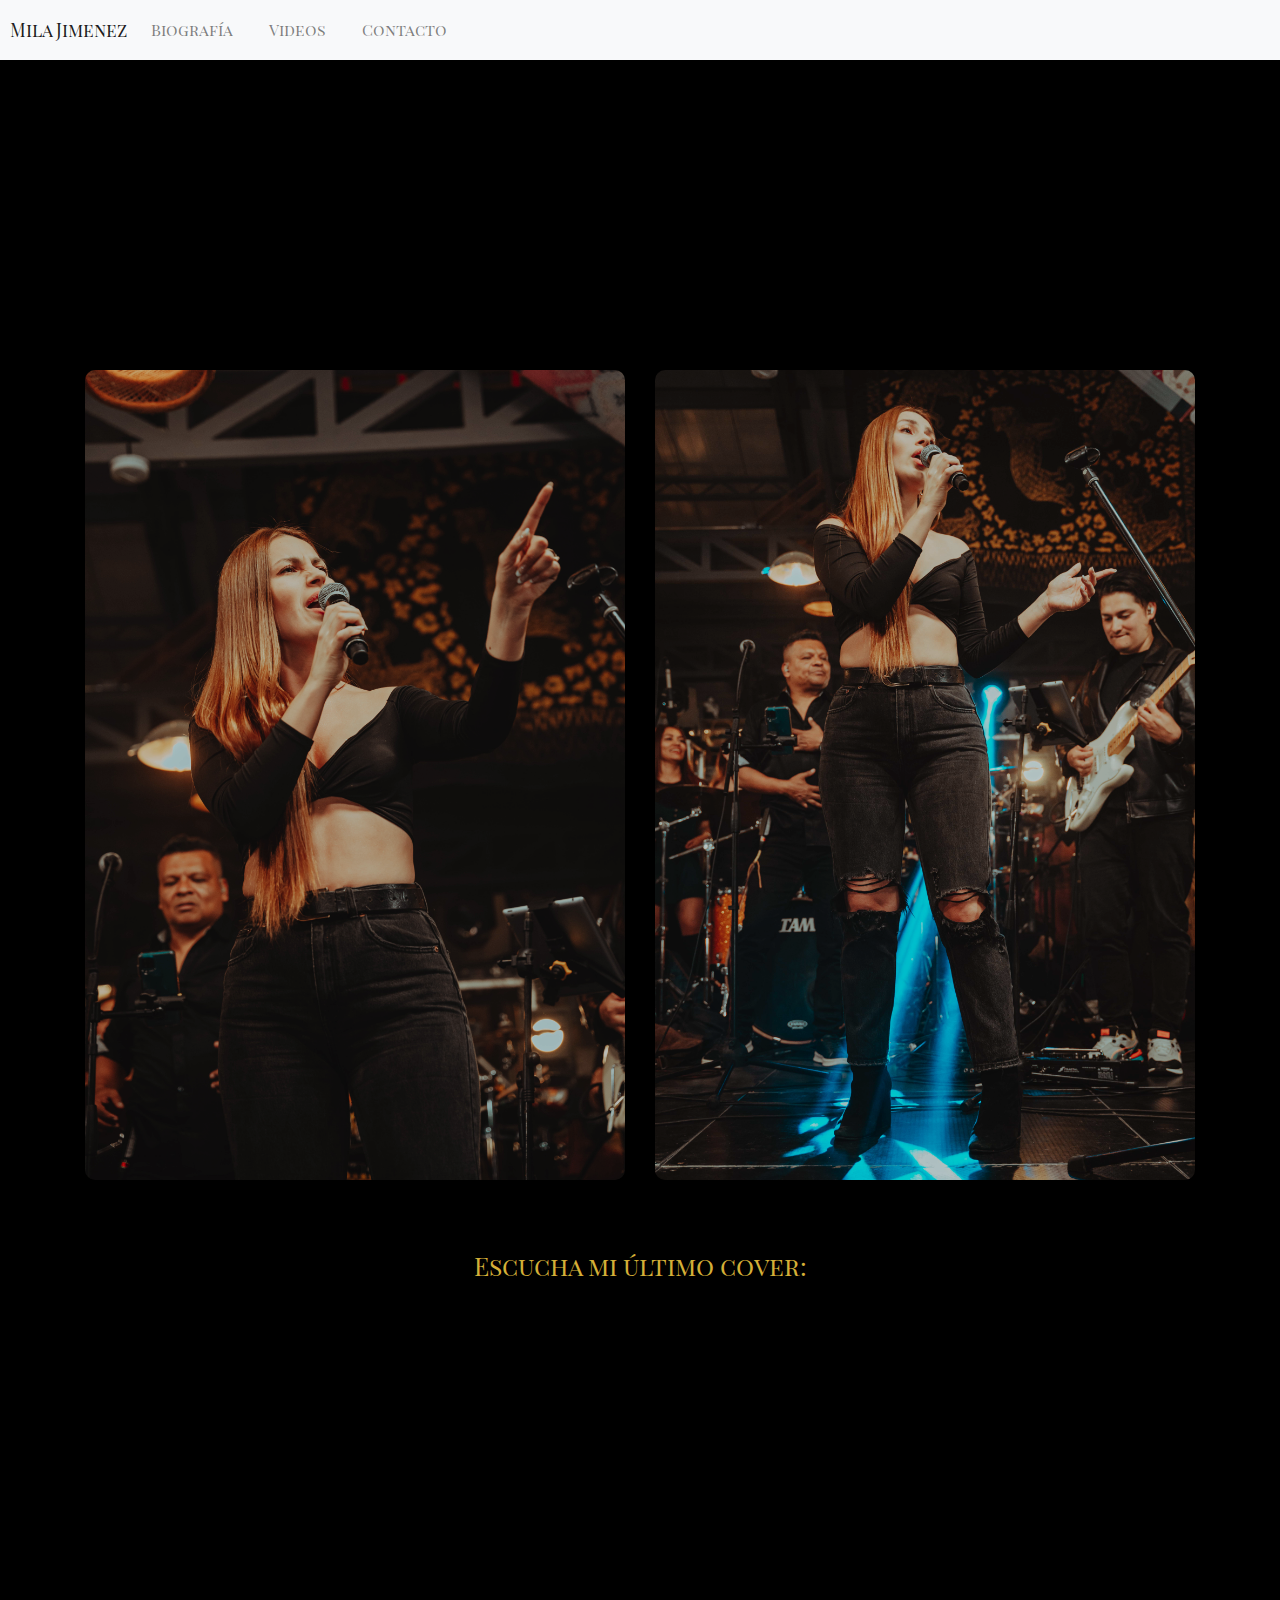
==== commit 652783c9: "changed link css" ====
--- a/index.html
+++ b/index.html
@@ -11,8 +11,8 @@
     <link rel="preconnect" href="https://fonts.googleapis.com">
     <link rel="preconnect" href="https://fonts.gstatic.com" crossorigin>
     <link href="https://fonts.googleapis.com/css2?family=Tangerine&display=swap" rel="stylesheet">
-    <link rel="stylesheet" href="styles/portfolio.css">
     <link rel="stylesheet" href="https://cdnjs.cloudflare.com/ajax/libs/font-awesome/6.4.0/css/all.min.css" integrity="sha512-iecdLmaskl7CVkqkXNQ/ZH/XLlvWZOJyj7Yy7tcenmpD1ypASozpmT/E0iPtmFIB46ZmdtAc9eNBvH0H/ZpiBw==" crossorigin="anonymous" referrerpolicy="no-referrer" />
+  
     <style>
         .navbar {
             padding: 10px;
@@ -24,11 +24,13 @@
         }
         @media (max-width: 576px) {
             .name {
-                font-size: 6rem;
+                font-size: 2rem;
             }
         }
     </style>
     <title>Mila Jimenez</title>
+
+    <link rel="stylesheet" href="styles/portfolio.css">
 </head>
 
 <body class="main-body">
@@ -104,3 +106,13 @@
     <script src="https://cdn.jsdelivr.net/npm/bootstrap@4.4.1/dist/js/bootstrap.min.js" integrity="sha384-wfSDF2E50Y2D1uUdj0O3uMBJnjuUD4Ih7YwaYd1iqfktj0Uod8GCExl3Og8ifwB6" crossorigin="anonymous"></script>
 </body>
 </html>
+
+
+
+
+
+
+
+
+
+
